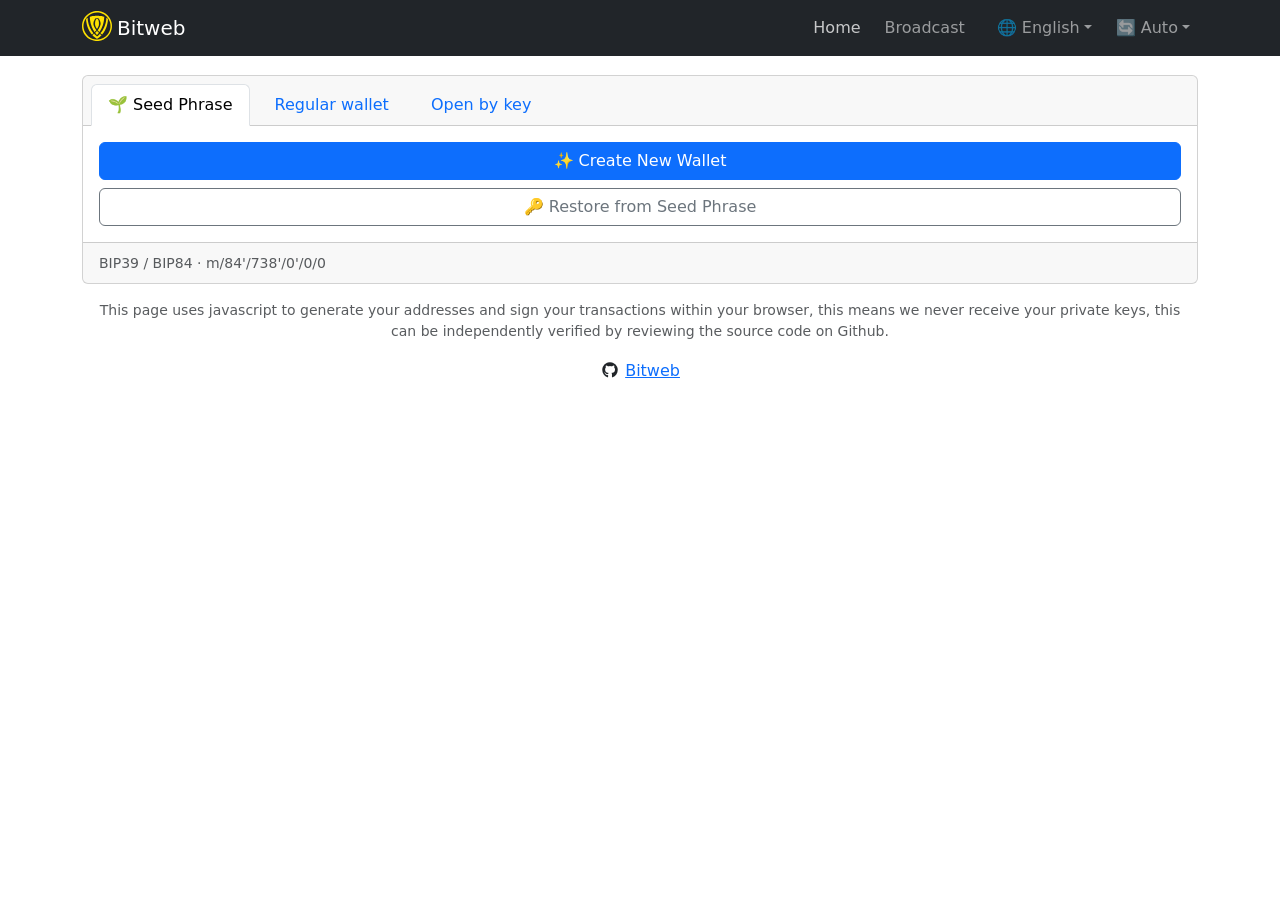
==== index.html @ 3e25868d "Test" ====
<!DOCTYPE html>
<html lang="en">
    <head>
        <meta charset="utf-8">
        <meta name="viewport" content="width=device-width, initial-scale=1.0">
        <meta http-equiv="X-Frame-Options" content="DENY">
        <meta name="referrer" content="no-referrer">
        <meta http-equiv="Content-Security-Policy" content="
            default-src 'self';
            script-src 'self';
            style-src 'self';
            connect-src 'self' https://api2.bitwebcore.net wss://api2.bitwebcore.net;
            img-src 'self' data: blob:;
            media-src blob:;
            font-src 'self';
            frame-src 'none';
            object-src 'none';
            base-uri 'self';
            form-action 'self';
        ">
        <!-- https://cdnjs.cloudflare.com/ajax/libs/font-awesome/7.0.1/css/all.min.css -->
        <link rel="stylesheet" href="css/all.min.css"
            integrity="sha384-rWj9FmWWt3OMqd9vBkWRhFavvVUYalYqGPoMdL1brs/qvvqz88gvLShYa4hKNyqb"
            crossorigin="anonymous">
        <!-- https://cdnjs.cloudflare.com/ajax/libs/bootstrap/5.3.8/css/bootstrap.min.css -->
        <link rel="stylesheet" href="css/bootstrap.min.css"
                integrity="sha384-sRIl4kxILFvY47J16cr9ZwB07vP4J8+LH7qKQnuqkuIAvNWLzeN8tE5YBujZqJLB"
                crossorigin="anonymous">
        <!-- Custom styles -->
        <link rel="stylesheet" href="css/style.css">
        <!-- favicon -->
        <link rel="icon" type="image/svg+xml" href="images/logo.svg">
        <!-- Auto/Light/Dark theme controler -->
        <script src="js/theme.js"
                integrity="sha512-VIezPzgMRNwET/zKp4tz/1PvRslo0kfJoGGTTVu7k6wdI0Z4BiF3MyfzNllR7Zkyy71YQ8R4VYkydnk5gB+45g=="
                crossorigin="anonymous"></script>
        <!-- https://cdnjs.cloudflare.com/ajax/libs/jquery/3.7.1/jquery.min.js -->
        <script src="js/jquery.min.js"
                integrity="sha384-1H217gwSVyLSIfaLxHbE7dRb3v4mYCKbpQvzx0cegeju1MVsGrX5xXxAvs/HgeFs"
                crossorigin="anonymous"></script>
        <!-- https://cdnjs.cloudflare.com/ajax/libs/js-sha256/0.11.1/sha256.min.js -->
        <script src="js/sha256.min.js"
                integrity="sha384-2hE+62EhDTI8GB1l6/KBZldM8qsy8CUJ/e5YlZaSbD6Bi4z0YhdrH2LCjDqYXAkg"
                crossorigin="anonymous"></script>
        <!-- https://cdn.jsdelivr.net/npm/bootstrap@5.3.8/dist/js/bootstrap.bundle.min.js -->
        <script src="js/bootstrap.bundle.min.js"
                integrity="sha384-FKyoEForCGlyvwx9Hj09JcYn3nv7wiPVlz7YYwJrWVcXK/BmnVDxM+D2scQbITxI"
                crossorigin="anonymous"></script>
        <!-- Self build see https://github.com/bitweb-project/qrcode-browser-1.5.4 -->
        <script src="js/qrcode-browser.min.js"
                integrity="sha512-Fylkwjj7d5d/OCmgh3/usBPvSY5+Q/cYSl1myDVYCw1alMz4Sam6/IWwuXh8D3auWeq2L6vD8hT/p/CI8ppYPg=="
                crossorigin="anonymous"></script>
        <!-- https://cdn.jsdelivr.net/npm/jsqr@1.4.0/dist/jsQR.min.js -->
        <script src="js/jsQR.min.js"
                integrity="sha512-KbmR1Et+8VJSKLeI7vJKCWY9q5ZrdU21KcHFG8OUSeI0NPQK+dkABkTs1WUYWVINZwgv8ePueskqbquPjrQNVw=="
                crossorigin="anonymous"></script>
        <!-- Translates -->
        <script src="js/multilang.js"
                integrity="sha512-snXL89dPrMyCHEBUYr+BxY4twIRb0D3GEwhB0lxD5owxkn8NWl8ijMld4T9jfgzJ/wH3lVxeM8ddb1Ad2vpyCA=="
                crossorigin="anonymous"></script>
        <!-- Self build see BUILD4_bip39.md -->
        <script src="js/bip39-bundle.min.js"
                integrity="sha512-7qz3eKAXD4tRcrJ0Y7V63sGqOknW4nZ2ixlrR8kPsh6hSubBuxc61BFf2LJX+yChyUlAmO6VzdsZVFVK1cxeIA=="
                crossorigin="anonymous"></script>
        <!-- Self build see https://github.com/bitweb-project/bitcoin-bundle-v7 -->
        <script src="js/bitcoin-bundle-v7.min.js"
                integrity="sha512-ZvJaGRVOy+mQDs+QPKbLYPcf71tMvVQcHn3CqvQ3ImNnG/K6XTnCXp5/Y+4MIwPXQe7nvCBBo+dp+ko8fJ7R6Q=="
                crossorigin="anonymous"></script>
        <!-- https://cdnjs.cloudflare.com/ajax/libs/socket.io/4.8.1/socket.io.min.js -->
        <script src="js/socket.io.min.js"
                integrity="sha512-8ExARjWWkIllMlNzVg7JKq9RKWPlJABQUNq6YvAjE/HobctjH/NA+bSiDMDvouBVjp4Wwnf1VP1OEv7Zgjtuxw=="
                crossorigin="anonymous"></script>
        <!-- Seed image export controler -->
        <script src="js/seed-export.js"
                integrity="sha512-WttrdpsTyGOzeWGHvyXvJ7YO1lZVsA0b2xFXeU49qonaikzEmILFRcPnWJdCDOFMiaq+1l6YYOZnPigCbSGE3Q=="
                crossorigin="anonymous"></script>
        <!-- Transaction history controler -->
        <script src="js/tx-history.js"
                integrity="sha512-58dzryteQMDXXhuyuHfkzTqOkPUSKZwtwUUM2RYLT6xET5G8RG1FhosETOOXxS/ZvmJLGu/gYhJ5Ur4wtVpuNA=="
                crossorigin="anonymous"></script>
        <title>Wallet</title>
        <meta name="description" content="Bitweb Web Wallet">
    </head>
    <body>
        <nav class="navbar fixed-top navbar-expand-lg navbar-dark bg-dark">
            <div class="container">
                <a href="#" class="navbar-brand d-flex align-items-center">
                        <img id="logo" src="images/logo.svg" alt="Bitweb">
                        Bitweb
                    </a>
                <button class="navbar-toggler" type="button" data-bs-toggle="collapse" data-bs-target="#navbarResponsive" aria-controls="navbarResponsive" aria-expanded="false" aria-label="Toggle navigation">
                    <span class="navbar-toggler-icon"></span>
                </button>
                <div class="collapse navbar-collapse" id="navbarResponsive">
                    <ul class="navbar-nav ms-auto">
                        <li class="nav-item">
                            <a href="#" class="nav-link router-link me-md-2" data-route="homepage" tkey="home"></a>
                        </li>
                        <li class="nav-item">
                            <a href="#/broadcast" class="nav-link router-link me-md-2" data-route="broadcast" tkey="broadcast"></a>
                        </li>
                        <li class="nav-item dropdown ms-2">
                            <a class="nav-link dropdown-toggle" href="#" data-bs-toggle="dropdown" id="lang-label">🌐</a>
                            <ul class="dropdown-menu dropdown-menu-end" id="lang-dropdown-menu">
                            </ul>
                        </li>
                        <li class="nav-item dropdown ms-2">
                            <a class="nav-link dropdown-toggle" href="#" data-bs-toggle="dropdown" id="theme-label">🔄 AUTO</a>
                            <ul class="dropdown-menu dropdown-menu-end" id="theme-dropdown-menu">
                                <li><a class="dropdown-item theme-option" href="#" data-theme="light" tkey="theme-light"></a></li>
                                <li><a class="dropdown-item theme-option" href="#" data-theme="dark" tkey="theme-dark"></a></li>
                                <li><hr class="dropdown-divider"></li>
                                <li><a class="dropdown-item theme-option" href="#" data-theme="auto" tkey="theme-auto"></a></li>
                            </ul>
                        </li>
                    </ul>
                </div>
            </div>
        </nav>
        <div class="container">
            <div id="error-message" class="alert alert-warning d-none" role="alert">
                Error
            </div>
        </div>
        <div id="homepage" class="router-page">
            <div class="container">
                <div id="pin-login-block" class="d-none">
                    <div class="card mb-3 pin-login-card">
                        <div class="card-body">
                            <p class="pin-login-title"><span class="fa-solid fa-lock"></span> <span tkey="pin-login-title">Saved wallet found</span></p>
                            <!-- PIN input removed: public key loads without PIN (priv key only loaded when signing) -->
                            <div class="d-grid mb-2">
                                <button id="pin-login-btn" class="btn btn-primary" tkey="pin-login-btn">Open</button>
                            </div>
                            <div class="text-center mt-2">
                                <button id="pin-login-forget" class="btn btn-danger btn-sm" type="button" tkey="pin-login-forget">Forget saved wallet</button>
                            </div>
                        </div>
                    </div>
                </div>
                <div id="open-block">
                    <div class="card mb-3">
                        <div class="card-header">
                            <ul class="nav nav-tabs card-header-tabs">
                                <li class="nav-item me-2">
                                    <a class="nav-link tab-link active" data-tab-name="open-seed" data-tab-family="open-block" href="#" tkey="open-seed">🌱 Seed Phrase</a>
                                </li>
                                <li class="nav-item me-2">
                                    <a class="nav-link tab-link" data-tab-name="open-regular" data-tab-family="open-block" href="#" tkey="open-regular"></a>
                                </li>
                                <li class="nav-item">
                                    <a class="nav-link tab-link" data-tab-name="open-key" data-tab-family="open-block" href="#" tkey="open-key"></a>
                                </li>
                            </ul>
                        </div>
                        <div class="card-body">
                            <div class="tab-item" data-tab="open-seed" id="seed-tab-root">
                                <div id="seed-entry">
                                    <div class="d-grid gap-2">
                                        <button class="btn btn-primary" id="seed-btn-create" type="button" tkey="seed-btn-create">✨ Create New Wallet</button>
                                        <button class="btn btn-outline-secondary" id="seed-btn-restore" type="button" tkey="seed-btn-restore">🔑 Restore from Seed Phrase</button>
                                    </div>
                                </div>
                                <div id="seed-create" class="d-none">
                                    <div id="seed-create-step1">
                                        <div class="d-flex align-items-center justify-content-between mb-2">
                                            <small class="text-muted fw-semibold" tkey="seed-step1-label">Step 1 of 2 — Your Seed Phrase</small>
                                            <div class="btn-group btn-group-sm">
                                                <button class="btn btn-outline-secondary seed-wlen-btn active" data-len="256" type="button">24 words</button>
                                                <button class="btn btn-outline-secondary seed-wlen-btn" data-len="128" type="button">12 words</button>
                                            </div>
                                        </div>
                                        <div id="seed-word-grid" class="mb-2 p-2 border rounded bg-body-secondary"></div>
                                        <div class="alert alert-warning small py-2 mb-2" id="seed-generate-warning" tkey="seed-write-warning">⚠️ Write these words down in order and store them safely. Anyone with these words controls your funds.</div>
                                        <div class="d-flex gap-2 align-items-center">
                                            <button class="btn btn-sm btn-danger" id="seed-create-cancel1" type="button" tkey="cancel">Cancel</button>
                                            <button class="btn btn-sm btn-outline-secondary" id="seed-btn-print" type="button"><span class="fa-solid fa-download"></span> <span tkey="seed-print">Save PNG</span></button>
                                            <button class="btn btn-sm btn-primary ms-auto" id="seed-btn-to-verify" type="button" tkey="seed-next">Next →</button>
                                        </div>
                                    </div>
                                    <div id="seed-create-step2" class="d-none">
                                        <small class="text-muted fw-semibold d-block mb-2" tkey="seed-step2-label">Step 2 of 2 — Verify Seed Phrase</small>
                                        <p class="small" tkey="seed-verify-desc">Enter the words at these positions to confirm you saved them correctly:</p>
                                        <div id="seed-verify-fields" class="mb-3"></div>
                                        <div id="seed-verify-error" class="text-danger small mb-2 d-none" tkey="seed-verify-error-msg">Incorrect words. Please check your phrase.</div>
                                        <div class="d-flex gap-2 align-items-center">
                                            <button class="btn btn-sm btn-danger" id="seed-create-cancel2" type="button" tkey="cancel">Cancel</button>
                                            <button class="btn btn-primary btn-sm ms-auto" id="seed-verify-confirm" type="button" tkey="seed-confirm-pin">Confirm &amp; Set PIN</button>
                                        </div>
                                    </div>
                                </div>
                                <div id="seed-restore" class="d-none">
                                    <small class="text-muted fw-semibold d-block mb-2" tkey="seed-restore-title">Restore from Seed Phrase</small>
                                    <div class="d-flex align-items-center gap-2 mb-2">
                                        <label class="small text-nowrap mb-0" tkey="seed-word-count">Word count:</label>
                                        <select id="restore-wordcount" class="form-select form-select-sm">
                                            <option value="24">24 words</option>
                                            <option value="12">12 words</option>
                                        </select>
                                    </div>
                                    <textarea id="restore-input" class="form-control font-monospace mb-2" rows="4"
                                        tkey="seed-restore-placeholder" placeholder="Enter your seed phrase words separated by spaces…"
                                        autocomplete="off" autocorrect="off" autocapitalize="off" spellcheck="false"></textarea>
                                    <div id="restore-word-error" class="text-danger small mb-2 d-none"></div>
                                    <div class="mb-2">
                                        <button type="button" class="btn btn-sm btn-outline-primary" data-bs-toggle="collapse" data-bs-target="#restore-advanced" tkey="seed-advanced">Advanced ▼</button>
                                        <div class="collapse" id="restore-advanced">
                                            <div class="border rounded p-2 mt-1 small">
                                                <div class="mb-2">
                                                    <label class="form-label mb-1" tkey="seed-deriv-path">Derivation path</label>
                                                    <input id="restore-path" type="text" class="form-control form-control-sm font-monospace" value="m/84'/738'/0'/0/0" placeholder="m/84'/738'/0'/0/0">
                                                    <div class="form-text" tkey="seed-deriv-hint">Default: BIP84 native SegWit. Change for Electrum/Ledger compatibility.</div>
                                                </div>
                                            </div>
                                        </div>
                                    </div>
                                    <div class="d-flex gap-2">
                                        <button id="seed-restore-cancel" class="btn btn-danger btn-sm" type="button" tkey="cancel">Cancel</button>
                                        <button class="btn btn-primary ms-auto" id="seed-restore-btn" type="button" tkey="seed-restore-btn">Restore &amp; Set PIN</button>
                                    </div>
                                </div>
                            </div>
                            <form id="open-regular-form" class="open-form tab-item d-none" data-tab="open-regular">
                                <div class="alert alert-warning small py-2 mb-2" role="alert">
                                    <span tkey="legacy-warn-password">⚠️ <strong>Not recommended.</strong> This method derives a key from a password hash and is kept for backward compatibility only. Please migrate your funds to a Seed Phrase wallet.</span>
                                </div>
                                <div class="input-group pb-2">
                                    <input id="open-email" class="form-control" type="text" autocomplete="off" tkey="email-address">
                                </div>
                                <div class="input-group">
                                    <input id="open-password" class="form-control" type="password" autocomplete="new-password" tkey="password">
                                    <input id="open-password-confirm" class="form-control" type="password" autocomplete="new-password" tkey="password-confirm">
                                    <button class="btn btn-primary b-width" type="submit" id="open-regular-wallet" tkey="open"></button>
                                </div>
                            </form>
                            <form id="open-key-form" class="open-form tab-item d-none" data-tab="open-key">
                                <div class="alert alert-warning small py-2 mb-2" role="alert">
                                    <span tkey="legacy-warn-key">⚠️ <strong>Not recommended.</strong> Raw private key import is provided for compatibility only. Use a Seed Phrase wallet for better security and recoverability.</span>
                                </div>
                                <div class="input-group">
                                    <input id="passphrase" class="form-control" type="password" autocomplete="off" tkey="wif-key">
                                    <button class="btn btn-primary b-width" type="submit" id="open-key-wallet" tkey="open"></button>
                                </div>
                            </form>
                        </div>
                        <div class="card-footer">
                            <div class="footer-item tab-item" data-tab="open-seed">
                                <small class="text-muted">BIP39 / BIP84 · m/84'/738'/0'/0/0</small>
                            </div>
                            <div class="footer-item tab-item d-none" data-tab="open-regular" tkey="open-reminder"></div>
                        </div>
                    </div>
                </div>
                <div id="wallet-block" class="d-none">
                    <div class="card mb-3">
                        <div class="card-header">
                            <ul class="nav nav-tabs card-header-tabs">
                                <li class="nav-item me-2">
                                    <a class="nav-link tab-link active" data-tab-name="wallet-balance" data-tab-family="wallet-block" href="#" tkey="wallet"></a>
                                </li>
                                <li class="nav-item me-2">
                                    <a class="nav-link tab-link" data-tab-name="wallet-send" data-tab-family="wallet-block" href="#" tkey="send"></a>
                                </li>
                                <li class="nav-item me-2">
                                    <a id="history-tab-link" class="nav-link tab-link" data-tab-name="wallet-history" data-tab-family="wallet-block" href="#" tkey="history"></a>
                                </li>
                                <li class="nav-item me-2">
                                    <a class="nav-link tab-link" data-tab-name="wallet-settings" data-tab-family="wallet-block" href="#" tkey="settings"></a>
                                </li>
                                <li class="nav-item">
                                    <a class="nav-link tab-link" data-tab-name="wallet-keys" data-tab-family="wallet-block" href="#" tkey="keys"></a>
                                </li>
                            </ul>
                        </div>
                        <div class="card-body">
                            <div class="text-center">
                                <div class="tab-item" data-tab="wallet-balance">
                                    <div id="qr-code-addres" class="qr-code"></div>
                                    <div class="d-inline-flex align-items-center justify-content-center address-display-wrapper">
                                        <div id="wallet-address" class="break-word"></div>
                                        <button id="copy-address-btn" class="btn btn-sm btn-outline-secondary flex-shrink-0" data-tkey-title="copy-address" title="Copy address">
                                            <span class="fa-solid fa-copy"></span>
                                        </button>
                                    </div>
                                    <div class="wallet-balance mb-0 pb-0 c-pointer">
                                        <span class="font-monospace amount"></span>
                                        <span class="ticker"></span>
                                    </div>
                                    <div id="immature-balance-row-main" class="d-none mt-1">
                                        <small class="text-warning">
                                            <span class="fa-solid fa-lock"></span>
                                            <span tkey="immature-mining">Immature (mining):</span> <b class="immature-amount"></b>
                                            <span class="text-muted"> — <span tkey="immature-cannot-spend">cannot spend yet</span></span>
                                        </small>
                                    </div>
                                    <div id="unconfirmed-balance-row-main" class="d-none mt-1">
                                        <small class="text-info">
                                            <span class="fa-solid fa-clock"></span>
                                            <span tkey="unconfirmed-balance">Unconfirmed:</span> <b class="unconfirmed-amount"></b>
                                            <span class="text-muted"> — <span tkey="unconfirmed-mempool">pending in mempool</span></span>
                                        </small>
                                    </div>
                                </div>
                            </div>
                            <div id="wallet-send" class="tab-item d-none" data-tab="wallet-send">
                                <div class="mb-2">
                                    <span>
                                        <span tkey="available-balance"></span>
                                        <b class="wallet-balance balance-small c-pointer">
                                            <span class="amount"></span>
                                            <span class="ticker"></span>
                                        </b>
                                    </span>
                                    <div id="immature-balance-row" class="d-none mt-1">
                                        <span class="text-warning immature-balance-label">
                                            <span class="fa-solid fa-lock"></span>
                                            <span tkey="immature-mining">Immature (mining):</span>
                                            <b class="immature-amount"></b>
                                        </span>
                                    </div>
                                    <div id="unconfirmed-balance-row" class="d-none mt-1">
                                        <span class="text-info">
                                            <span class="fa-solid fa-clock"></span>
                                            <span tkey="unconfirmed-balance">Unconfirmed:</span>
                                            <b class="unconfirmed-amount"></b>
                                        </span>
                                    </div>
                                    <div class="float-md-end">
                                        <a href="#" id="send-qr" class="text-body pe-1">
                                            <span tkey="scan-qr"></span>
                                            <span class="fa-solid fa-camera"></span>
                                        </a>
                                        <a href="#" id="send-reset" class="text-body">
                                            <span tkey="reset"></span>
                                            <span class="fa-solid fa-rotate"></span>
                                        </a>
                                    </div>
                                </div>
                                <div id="send-outputs">
                                    <div class="input-group send-outputs-item mb-2">
                                        <input name="send-address" class="form-control" type="text" value="" autocomplete="off" tkey="enter-address">
                                        <input name="send-amount" class="form-control" type="text" value="" autocomplete="off" tkey="amount">
                                        <button id="add-output" class="btn btn-outline-success">
                                        <span class="fa-solid fa-plus"></span>
                                        </button>
                                    </div>
                                </div>
                                <div class="input-group">
                                    <input id="send-fee" class="form-control" placeholder="Fee" type="text" value="" autocomplete="off">
                                    <button class="btn btn-primary b-width" type="submit" id="send-tx" tkey="send" disabled></button>
                                </div>
                                <div class="mt-2">
                                    <button type="button" id="coin-control-toggle" class="btn btn-sm btn-outline-primary">
                                        <span class="fa-solid fa-sliders"></span>
                                        <span id="coin-control-toggle-text" tkey="coin-control">Coin Control</span>
                                    </button>
                                </div>
                                <div id="coin-control-panel" class="d-none mt-2 border rounded p-2">
                                    <div class="d-flex justify-content-between align-items-center mb-2">
                                        <div>
                                            <input type="checkbox" id="coin-control-enable">
                                            <label for="coin-control-enable" class="mb-0 ms-1" tkey="coin-control-manual">Manual UTXO selection</label>
                                        </div>
                                        <div class="d-flex gap-1">
                                            <button type="button" id="coin-control-select-all" class="btn btn-sm btn-primary" tkey="coin-control-select-all">Select all mature</button>
                                            <button type="button" id="coin-control-deselect-all" class="btn btn-sm btn-outline-primary" tkey="coin-control-deselect-all">Deselect all</button>
                                        </div>
                                    </div>
                                    <div id="coin-control-list" class="table-responsive">
                                        <table class="table table-sm table-borderless mb-0" id="coin-control-table">
                                            <thead>
                                                <tr>
                                                    <th class="cc-th-check"></th>
                                                    <th class="cc-sort-th" data-sort="amount" tkey="amount">Amount <span class="cc-sort-icon"></span></th>
                                                    <th class="cc-sort-th" data-sort="confs" tkey="coin-control-confs">Confs <span class="cc-sort-icon"></span></th>
                                                    <th class="cc-sort-th" data-sort="type" tkey="coin-control-type">Type <span class="cc-sort-icon"></span></th>
                                                    <th class="cc-sort-th" data-sort="status" tkey="coin-control-status">Status <span class="cc-sort-icon"></span></th>
                                                </tr>
                                            </thead>
                                            <tbody id="coin-control-tbody"></tbody>
                                        </table>
                                    </div>
                                    <div id="coin-control-selected-info" class="mt-1 text-muted"></div>
                                </div>
                            </div>
                            <div class="tab-item d-none" data-tab="wallet-keys">
                                <div id="wallet-keys">
                                    <div id="wallet-keys-pubkey">
                                        <label tkey="public-key"></label>
                                        <div class="input-group pb-2">
                                            <input class="form-control" readonly type="text">
                                        </div>
                                    </div>
                                    <div id="wallet-keys-script">
                                        <label tkey="redeem-script">Redeem Script <i>(SegWit)</i></label>
                                        <div class="input-group pb-2">
                                            <input class="form-control" readonly type="text">
                                        </div>
                                    </div>
                                    <div id="wallet-keys-privkey">
                                        <label tkey="private-key"></label>
                                        <div id="privkey-show-row" class="pb-2">
                                            <button id="toggle-wallet-privkey" class="btn btn-primary b-width" type="button" tkey="show"></button>
                                        </div>
                                        <div id="privkey-reveal-row" class="d-none pb-2">
                                            <div class="d-flex align-items-center gap-2 mb-2">
                                                <canvas id="wallet-privkey-canvas" class="privkey-canvas"></canvas>
                                                <button id="wallet-privkey-copy-btn" class="btn btn-outline-secondary flex-shrink-0" type="button" title="Copy"><span class="fa-solid fa-copy"></span></button>
                                            </div>
                                            <button id="privkey-hide-btn" class="btn btn-primary b-width" type="button" tkey="hide"></button>
                                        </div>
                                    </div>
                                    <div id="wallet-keys-seed" class="d-none">
                                        <label tkey="seed-backup-label">Seed Phrase Backup</label>
                                        <div id="wallet-seed-hidden">
                                            <button id="btn-show-seed" class="btn btn-outline-warning btn-sm w-100" type="button" tkey="seed-show-btn">🌱 Show Seed Phrase (requires PIN)</button>
                                        </div>
                                        <div id="wallet-seed-revealed" class="d-none">
                                            <div id="wallet-seed-grid" class="p-2 border rounded bg-body-secondary mb-2"></div>
                                            <div class="d-flex gap-2">
                                                <button id="btn-save-seed-png" class="btn btn-sm btn-outline-secondary" type="button"><span class="fa-solid fa-download"></span> <span tkey="seed-print">Save PNG</span></button>
                                                <button id="btn-hide-seed" class="btn btn-sm btn-outline-secondary ms-auto" type="button" tkey="seed-hide-btn">🔒 Hide</button>
                                            </div>
                                        </div>
                                    </div>
                                </div>
                            </div>
                            <div class="tab-item d-none" data-tab="wallet-settings">
                                    <div id="address-type-select" class="mb-3">
                                        <label tkey="address-type"></label>
                                        <div class="input-group pb-2">
                                            <select class="form-select">
                                                <option value="taproot">taproot</option>
                                                <option value="bech32">bech32</option>
                                                <option value="segwit">segwit</option>
                                                <option value="legacy">legacy</option>
                                            </select>
                                        </div>
                                    </div>
                                    <div id="wallet-backend" class="mb-3">
                                        <label tkey="wallet-backend"></label>
                                        <div class="input-group pb-2">
                                            <input class="form-control" type="text" tkey="wallet-api">
                                            <button class="btn btn-outline-secondary b-width" type="button" tkey="update"></button>
                                        </div>
                                    </div>
                                    <div id="forget-wallet-section" class="d-none text-center mt-2">
                                        <button id="settings-forget-wallet" class="btn btn-danger" type="button" tkey="settings-forget-wallet">Forget saved wallet</button>
                                    </div>
                                    <div id="passkey-settings-section" class="mb-3 d-none">
                                        <hr class="my-2">
                                        <label class="fw-semibold"><span class="fa-solid fa-fingerprint"></span> <span tkey="passkey-settings-label">Passkey (Biometric unlock)</span></label>
                                        <div id="passkey-settings-status" class="text-muted small mb-2"></div>
                                        <button id="passkey-settings-btn" class="btn btn-sm btn-outline-primary" type="button"></button>
                                    </div>
                                    <div class="text-muted small text-center mt-3">
                                        <span tkey="version"></span> <b id="wallet-version"></b>
                                    </div>
                                </div>
                            <div class="tab-item d-none" data-tab="wallet-history">
                                <div class="history-overflow">
                                    <div id="history-list">
                                        <div class="text-muted text-center py-3 small" tkey="history-loading">Loading history…</div>
                                    </div>
                                </div>
                            </div>
                        </div>
                        <div class="card-footer">
                            <button id="footer-close" type="button" class="btn btn-danger w-100 footer-item" tkey="close"></button>
                        </div>
                    </div>
                </div>
            </div>
        </div>
        <div id="broadcast" class="router-page">
            <div class="container">
                <div class="card mb-3">
                    <div class="card-header">
                        <b tkey="broadcast-transaction"></b>
                    </div>
                    <div class="card-body">
                        <textarea class="form-control" id="transaction-broadcast-raw" rows="4" tkey="enter-transaction"></textarea>
                    </div>
                    <div class="card-footer">
                        <button id="footer-broadcast" type="button" class="btn btn-primary w-100 footer-item" tkey="broadcast"></button>
                    </div>
                </div>
            </div>
        </div>
        <div id="send-modal" class="modal" tabindex="-1" role="dialog">
            <div class="modal-dialog modal-md" role="document">
                <div class="modal-content">
                    <div class="modal-header">
                        <h5 id="send-title" class="modal-title"></h5>
                        <button id="send-close" type="button" class="btn-close" data-bs-dismiss="modal" aria-label="Close"></button>
                    </div>
                    <div class="modal-body">
                        <div id="send-modal-error" class="alert alert-danger d-none" role="alert"></div>
                        <div id="confirm-screen">
                            <span tkey="send-warning"></span> <strong id="confirm-amount"></strong>. <span tkey="send-warning-reverse"></span>
                        </div>
                        <div id="status-screen" class="break-lines d-none">
                            <span></span>
                            <div class="extra-info"></div>
                        </div>
                    </div>
                    <div class="modal-footer">
                        <button id="send-cancel" type="button" class="btn me-auto btn-danger" data-bs-dismiss="modal" tkey="cancel"></button>
                        <button id="send-confirm" type="button" class="btn btn-primary" tkey="send-it"></button>
                        <button id="send-close-footer" type="button" class="btn btn-danger d-none disabled" data-bs-dismiss="modal" tkey="close"></button>
                    </div>
                </div>
            </div>
        </div>
        <div id="scan-modal" class="modal" tabindex="-1" role="dialog">
            <div class="modal-dialog modal-md" role="document">
                <div class="modal-content">
                    <div class="modal-header">
                        <h5 class="modal-title" tkey="scan-modal-title"></h5>
                        <button id="scan-close" type="button" class="btn-close" data-bs-dismiss="modal" aria-label="Close"></button>
                    </div>
                    <div class="modal-body">
                        <div id="loading-message"></div>
                        <canvas id="scan-canvas" hidden class="w-100"></canvas>
                    </div>
                </div>
            </div>
        </div>
        <div id="pin-modal" class="modal" tabindex="-1" role="dialog">
            <div class="modal-dialog modal-sm" role="document">
                <div class="modal-content">
                    <div class="modal-header">
                        <h5 id="pin-modal-title" class="modal-title" tkey="pin-title-default">Wallet PIN</h5>
                    </div>
                    <div class="modal-body">
                        <p id="pin-modal-desc" class="text-muted small"></p>
                        <input id="pin-input" type="password" class="form-control" tkey="pin-input-placeholder" placeholder="PIN (min 8 chars)" maxlength="64" autocomplete="current-password">
                        <div id="pin-caps-warning" class="text-warning small mt-1 d-none"><span class="fa-solid fa-triangle-exclamation"></span> CAPS LOCK!</div>
                        <div id="pin-error" class="text-danger small mt-1 d-none" tkey="pin-login-error">Wrong PIN, try again.</div>
                        <button id="pin-modal-pk-btn" class="btn btn-outline-primary btn-sm w-100 mt-2 d-none" type="button">
                            <span class="fa-solid fa-fingerprint"></span>
                            <span tkey="passkey-use-instead">Use Passkey instead</span>
                        </button>
                    </div>
                    <div class="modal-footer">
                        <button id="pin-cancel" type="button" class="btn btn-danger" tkey="cancel">Cancel</button>
                        <button id="pin-confirm" type="button" class="btn btn-primary" tkey="ok">OK</button>
                    </div>
                </div>
            </div>
        </div>
        <!-- Forget Wallet Confirmation Modal -->
        <div id="forget-wallet-modal" class="modal" tabindex="-1" role="dialog">
            <div class="modal-dialog modal-md" role="document">
                <div class="modal-content">
                    <div class="modal-header modal-header-danger">
                        <h5 class="modal-title" tkey="forget-wallet-modal-title">⚠️ Clear Wallet</h5>
                    </div>
                    <div class="modal-body">
                        <div class="alert alert-danger mb-3">
                            <strong><span class="fa-solid fa-triangle-exclamation"></span> <span tkey="forget-wallet-irreversible-label">Irreversible operation!</span></strong><br>
                            <span tkey="forget-wallet-warning-text">If you do not have a backup of your seed phrase or private key, you will permanently lose access to your funds.</span>
                        </div>
                        <p class="text-muted small" tkey="forget-wallet-type-to-confirm">To confirm, type <strong>Yes</strong> in the field below:</p>
                        <input id="forget-wallet-confirm-input" type="text" class="form-control" autocomplete="off" placeholder="Yes">
                    </div>
                    <div class="modal-footer">
                        <button id="forget-wallet-modal-no" type="button" class="btn btn-secondary me-auto" data-bs-dismiss="modal" tkey="forget-wallet-btn-no">No, cancel</button>
                        <button id="forget-wallet-modal-yes" type="button" class="btn btn-danger" disabled tkey="forget-wallet-btn-yes">Yes, clear wallet</button>
                    </div>
                </div>
            </div>
        </div>
        <div class="disclaimer mb-3">
            <div class="container text-center">
                <small class="text-muted" tkey="disclaimer"></small>
            </div>
        </div>
        <footer class="mb-3">
            <div class="container text-center">
                <span class="fa-brands fa-github"></span> <a target="_blank" rel="noopener noreferrer" href="https://github.com/bitweb-project/web-wallet">Bitweb</a>
            </div>
        </footer>
        <!-- Wallet Logic -->
        <script src="js/wallet.js"></script>
    </body>
</html>
---- css/style.css ----
html { height: 100%; }
html, body { min-height: 100%; }
body {
    font-family: -apple-system, BlinkMacSystemFont, 'Segoe UI', system-ui, sans-serif;
    padding-top: 75px;
    padding-bottom: 56px;
    position: relative;
}
#logo { max-width: 30px; max-height: 30px; margin-top: -5px; margin-right: 5px; }
.b-width { min-width: 100px; }
.navbar-dark .navbar-nav .nav-link.active { color: rgba(255,255,255,.75); }
.router-page { display: none; }
.c-pointer { cursor: pointer; }
.disabled { pointer-events: none; }
.break-lines {
    -ms-word-break: break-all;
    word-break: break-all;
    word-break: break-word;
    -webkit-hyphens: auto;
    -moz-hyphens: auto;
    -ms-hyphens: auto;
    hyphens: auto;
}
.qr-code {
    display: flex;
    justify-content: center;
    margin-bottom: 8px;
}
.qr-code canvas, .qr-code img { max-width: 100%; display: block; }
.wallet-balance { font-size: 23px; }
.wallet-balance .font-monospace { font-size: 20px; }
@media (max-width: 991.98px) {
    .navbar-expand-lg>.container, .navbar-expand-lg>.container-fluid {
        padding-right: 15px;
        padding-left: 15px;
    }
}
.balance-small { font-size: 15px; }
.break-word { word-wrap: break-word; }
.history-item { font-size: 13px; padding: 6px 0; }
.history-item:last-child { border-bottom: none !important; }
#history-list { max-height: 320px; overflow-y: auto; padding-right: 20px; }
.pin-login-card .card-body { padding: 1.5rem; }
.pin-login-title { font-size: 15px; color: var(--bs-secondary-color); margin-bottom: 12px; text-align: center; }
/* ── Extracted from inline styles ─────────────────────────────────────────── */
/* Seed word grids (create + revealed backup) */
#seed-word-grid,
#wallet-seed-grid {
    display: grid;
    grid-template-columns: repeat(4, 1fr);
    gap: 5px;
    font-size: 13px;
}
/* Restore word-count select */
#restore-wordcount { max-width: 100px; }
/* Address display row */
.address-display-wrapper { gap: 5px; max-width: 100%; }
#wallet-address { font-size: 13px; word-break: break-all; }
#copy-address-btn { padding: 1px 7px; font-size: 12px; line-height: 1.6; }
/* Immature balance label (send tab) */
.immature-balance-label { font-size: 12px; }
/* Coin control */
#coin-control-toggle { font-size: 12px; padding: 2px 8px; }
#coin-control-panel { font-size: 12px; }
#coin-control-list { max-height: 200px; overflow-y: auto; }
.cc-th-check { width: 28px; }
#coin-control-select-all,
#coin-control-deselect-all { font-size: 11px; padding: 2px 7px; line-height: 1.4; }
/* Private key canvas — matches form-control look */
.privkey-canvas {
    display: block;
    flex: 1 1 auto;
    min-width: 0;
    height: calc(1.5em + 0.75rem + 2px);
    border: 1px solid var(--bs-border-color);
    border-radius: var(--bs-border-radius);
    box-sizing: border-box;
}
/* History tab overflow wrapper */
.history-overflow { overflow: hidden; }
/* Disclaimer max-width */
.disclaimer small { max-width: 1100px; display: inline-block; }
/* Transaction history direction labels */
.tx-dir-label { min-width: 110px; display: inline-block; }
/* Transaction history item gap */
.history-item-inner { gap: 6px; }
/* Transaction hash font */
.history-tx-hash { font-size: 11px; }
/* Seed word canvas cell */
.seed-canvas-cell { overflow: hidden; line-height: 0; }
.seed-canvas-cell canvas { display: block; max-width: 100%; }
/* Seed verify step — word-number badge */
.seed-verify-num { min-width: 3rem; }
/* Advanced collapse toggle in seed restore */
[data-bs-target="#restore-advanced"] { font-size: 11px; padding: 2px 7px; line-height: 1.4; }
/* Clipboard scratch textarea — off-screen, invisible, non-interactive */
.clip-scratch {
    position: fixed;
    opacity: 0;
    top: 0;
    left: 0;
    pointer-events: none;
}
/* Forget-wallet confirmation modal — danger header */
.modal-header-danger {
    background-color: var(--bs-danger);
    color: #fff;
}

/* Coin control — sortable column headers */
.cc-sort-th { cursor: pointer; user-select: none; white-space: nowrap; }
.cc-sort-th:hover { opacity: 0.75; }
.cc-sort-active { font-weight: 600; }
.cc-sort-icon { font-size: 0.75em; opacity: 0.6; }
.cc-sort-active .cc-sort-icon { opacity: 1; }
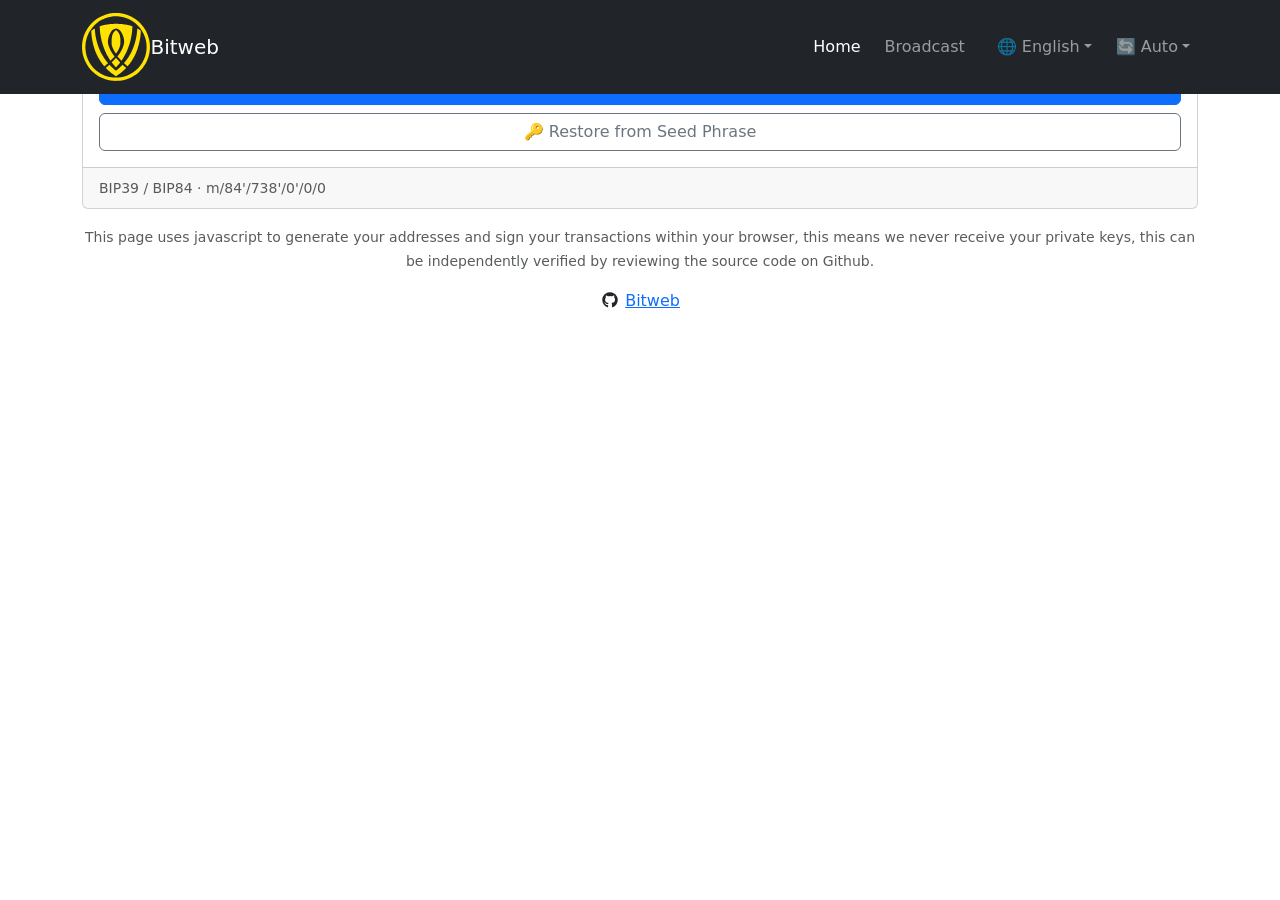
==== commit eeb27aff: "Test" ====
--- a/index.html
+++ b/index.html
@@ -27,7 +27,9 @@
                 integrity="sha384-sRIl4kxILFvY47J16cr9ZwB07vP4J8+LH7qKQnuqkuIAvNWLzeN8tE5YBujZqJLB"
                 crossorigin="anonymous">
         <!-- Custom styles -->
-        <link rel="stylesheet" href="css/style.css">
+        <link rel="stylesheet" href="css/style.css"
+                integrity="sha512-GDVzMdMixnlCiJnoeEaLglRTpxW6j7MRdV/6IyRNGhmrcYcKs040EUkWbeQZb8J5lKFXQmKUqRIaPCKbn/nnSg=="
+                crossorigin="anonymous">
         <!-- favicon -->
         <link rel="icon" type="image/svg+xml" href="images/logo.svg">
         <!-- Auto/Light/Dark theme controler -->
@@ -282,7 +284,7 @@
                                             <span class="fa-solid fa-copy"></span>
                                         </button>
                                     </div>
-                                    <div class="wallet-balance mb-0 pb-0 c-pointer">
+                                    <div class="wallet-balance mb-0 pb-0">
                                         <span class="font-monospace amount"></span>
                                         <span class="ticker"></span>
                                     </div>
@@ -306,7 +308,7 @@
                                 <div class="mb-2">
                                     <span>
                                         <span tkey="available-balance"></span>
-                                        <b class="wallet-balance balance-small c-pointer">
+                                        <b class="wallet-balance balance-small">
                                             <span class="amount"></span>
                                             <span class="ticker"></span>
                                         </b>
@@ -340,6 +342,7 @@
                                     <div class="input-group send-outputs-item mb-2">
                                         <input name="send-address" class="form-control" type="text" value="" autocomplete="off" tkey="enter-address">
                                         <input name="send-amount" class="form-control" type="text" value="" autocomplete="off" tkey="amount">
+                                        <button id="send-max" class="btn btn-outline-secondary" type="button" title="Max">MAX</button>
                                         <button id="add-output" class="btn btn-outline-success">
                                         <span class="fa-solid fa-plus"></span>
                                         </button>
@@ -371,10 +374,10 @@
                                             <thead>
                                                 <tr>
                                                     <th class="cc-th-check"></th>
-                                                    <th class="cc-sort-th" data-sort="amount" tkey="amount">Amount <span class="cc-sort-icon"></span></th>
-                                                    <th class="cc-sort-th" data-sort="confs" tkey="coin-control-confs">Confs <span class="cc-sort-icon"></span></th>
-                                                    <th class="cc-sort-th" data-sort="type" tkey="coin-control-type">Type <span class="cc-sort-icon"></span></th>
-                                                    <th class="cc-sort-th" data-sort="status" tkey="coin-control-status">Status <span class="cc-sort-icon"></span></th>
+                                                    <th class="cc-sort-th" data-sort="amount"><span class="cc-sort-btn"><span tkey="amount">Amount</span><i class="cc-sort-icon fa-solid fa-sort"></i></span></th>
+                                                    <th class="cc-sort-th" data-sort="confs"><span class="cc-sort-btn"><span tkey="coin-control-confs">Confs</span><i class="cc-sort-icon fa-solid fa-sort"></i></span></th>
+                                                    <th class="cc-sort-th" data-sort="type"><span class="cc-sort-btn"><span tkey="coin-control-type">Type</span><i class="cc-sort-icon fa-solid fa-sort"></i></span></th>
+                                                    <th class="cc-sort-th" data-sort="status"><span class="cc-sort-btn"><span tkey="coin-control-status">Status</span><i class="cc-sort-icon fa-solid fa-sort"></i></span></th>
                                                 </tr>
                                             </thead>
                                             <tbody id="coin-control-tbody"></tbody>
--- a/css/style.css
+++ b/css/style.css
@@ -108,8 +108,29 @@
 }
 
 /* Coin control — sortable column headers */
-.cc-sort-th { cursor: pointer; user-select: none; white-space: nowrap; }
-.cc-sort-th:hover { opacity: 0.75; }
-.cc-sort-active { font-weight: 600; }
-.cc-sort-icon { font-size: 0.75em; opacity: 0.6; }
+.cc-sort-th { cursor: pointer; padding: 4px 2px !important; }
+.cc-sort-btn {
+    display: inline-flex;
+    align-items: center;
+    gap: 4px;
+    font-size: 11px;
+    padding: 1px 6px;
+    border: 1px solid var(--bs-border-color);
+    border-radius: var(--bs-border-radius-sm);
+    white-space: nowrap;
+    transition: border-color 0.15s, color 0.15s;
+}
+.cc-sort-th:hover .cc-sort-btn {
+    border-color: var(--bs-primary);
+    color: var(--bs-primary);
+}
+.cc-sort-th.cc-sort-active .cc-sort-btn {
+    border-color: var(--bs-primary);
+    color: var(--bs-primary);
+    font-weight: 600;
+}
+.cc-sort-icon { font-size: 0.85em; opacity: 0.5; }
 .cc-sort-active .cc-sort-icon { opacity: 1; }
+
+/* Send form — MAX button */
+#send-max { font-size: 11px; padding: 0 8px; font-weight: 600; letter-spacing: 0.03em; }
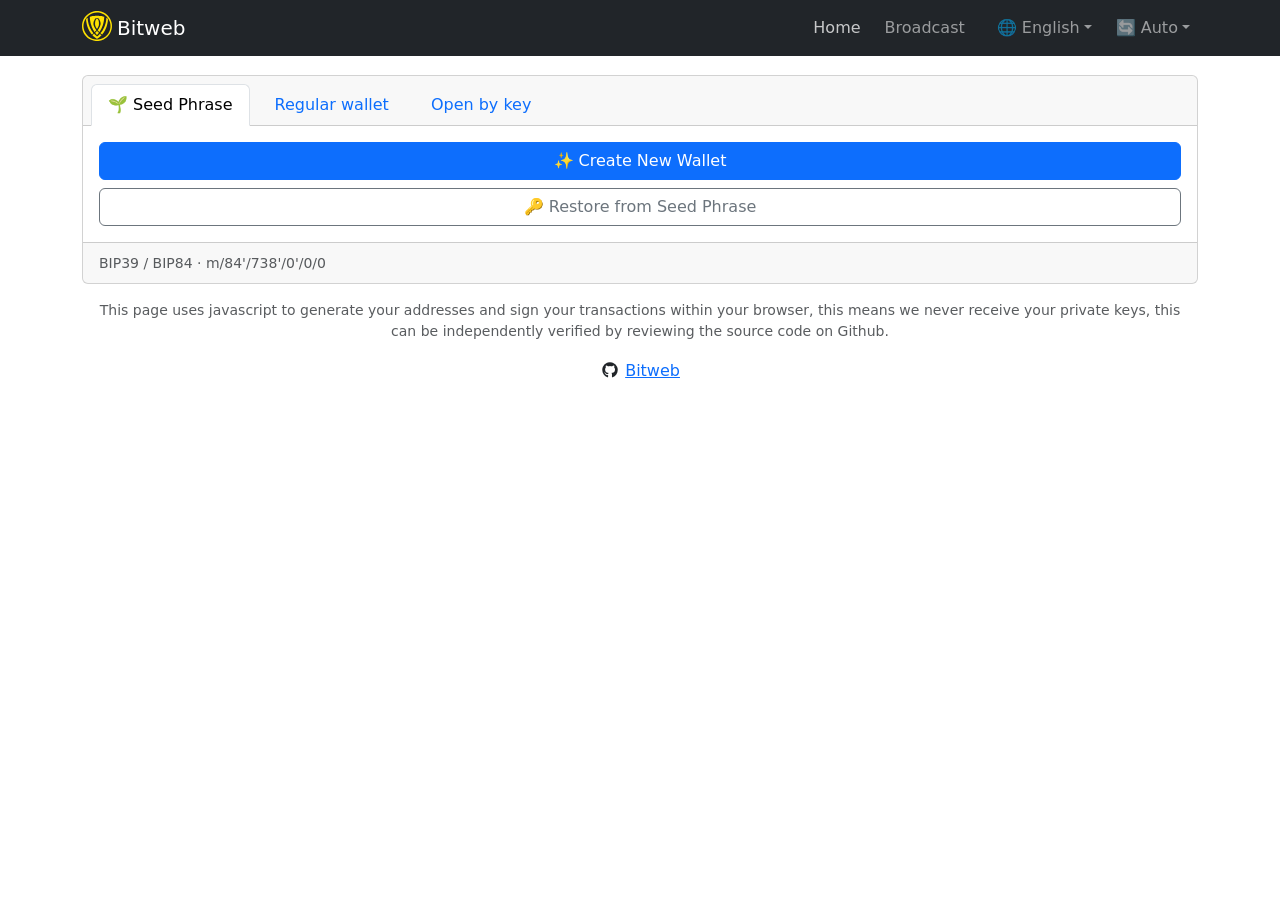
==== commit 380aeaec: "Update index.html" ====
--- a/index.html
+++ b/index.html
@@ -27,9 +27,7 @@
                 integrity="sha384-sRIl4kxILFvY47J16cr9ZwB07vP4J8+LH7qKQnuqkuIAvNWLzeN8tE5YBujZqJLB"
                 crossorigin="anonymous">
         <!-- Custom styles -->
-        <link rel="stylesheet" href="css/style.css"
-                integrity="sha512-GDVzMdMixnlCiJnoeEaLglRTpxW6j7MRdV/6IyRNGhmrcYcKs040EUkWbeQZb8J5lKFXQmKUqRIaPCKbn/nnSg=="
-                crossorigin="anonymous">
+        <link rel="stylesheet" href="css/style.css">
         <!-- favicon -->
         <link rel="icon" type="image/svg+xml" href="images/logo.svg">
         <!-- Auto/Light/Dark theme controler -->
